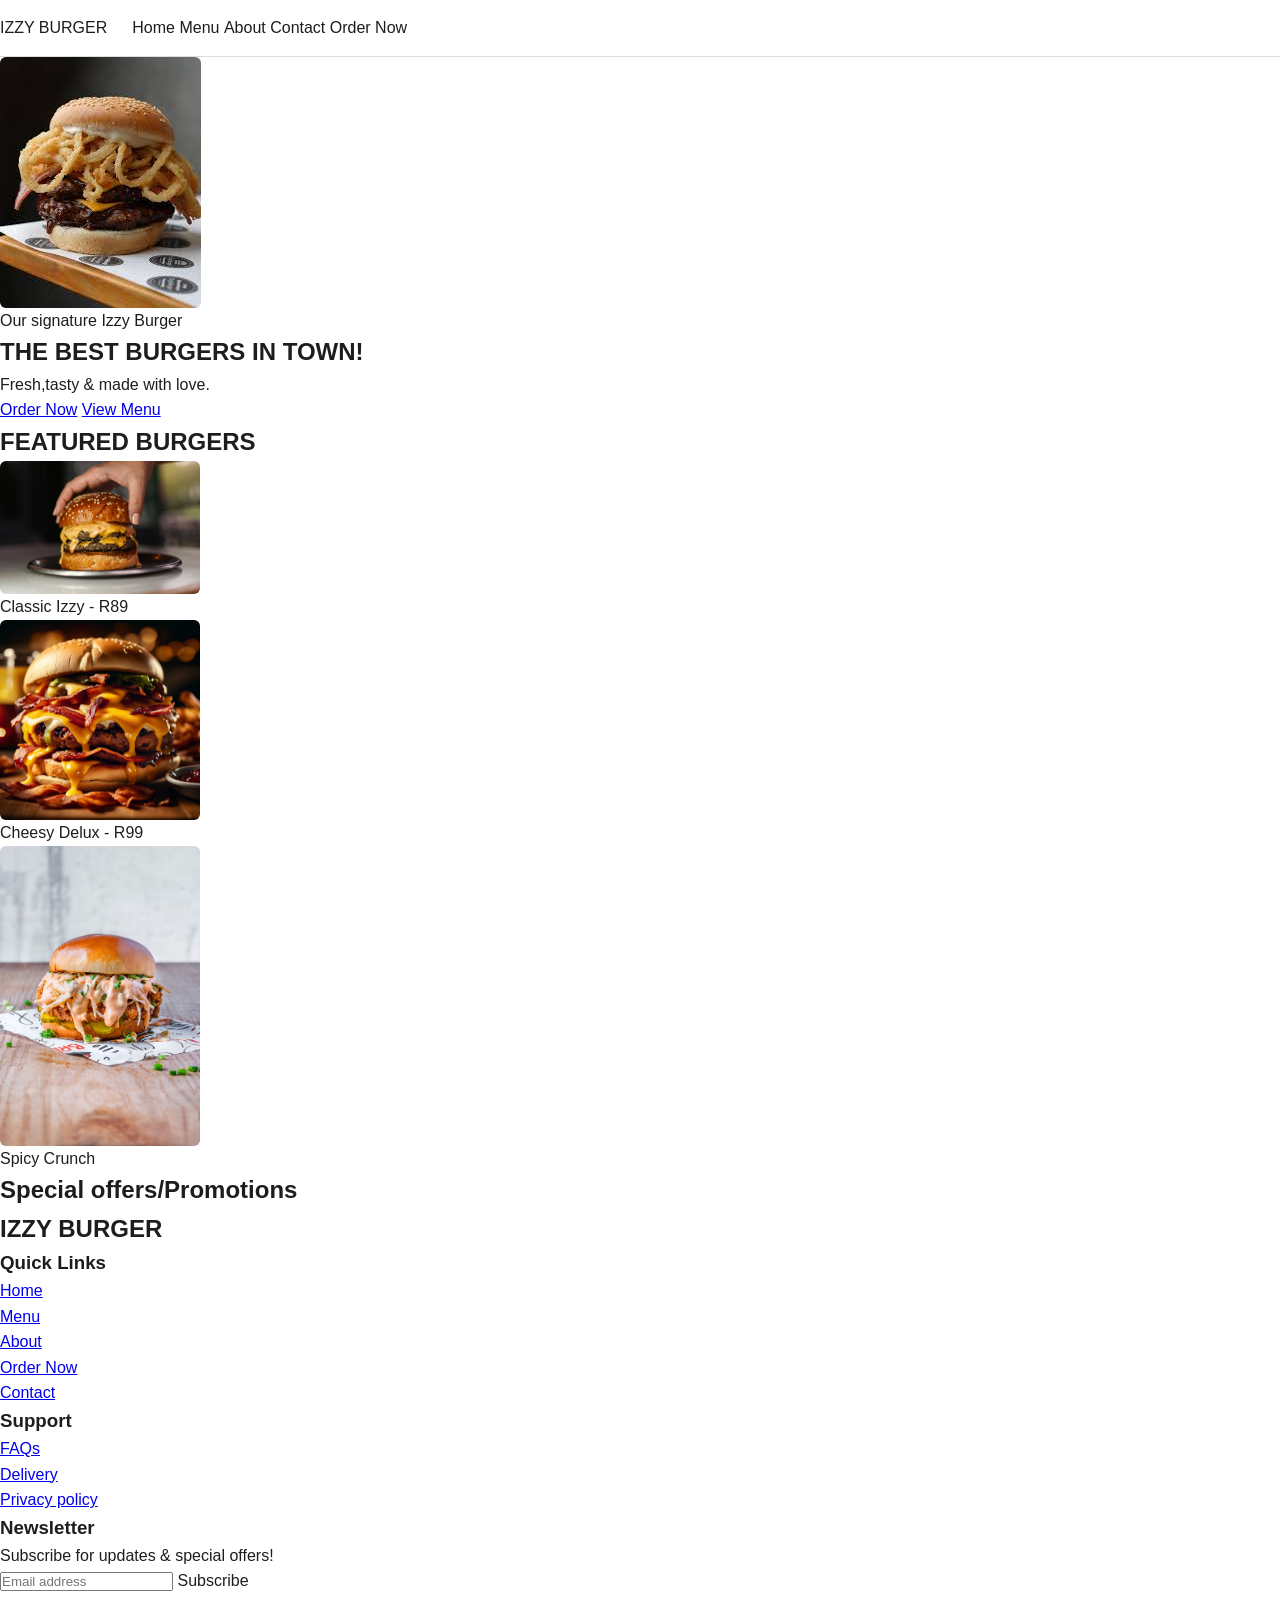
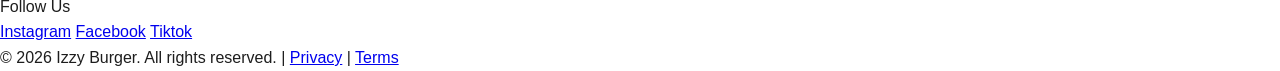
==== index.html @ 78a668bd "Updated" ====
<!DOCTYPE html>
<html lang="en">
<head>
    <meta charset="UTF-8">
    <meta name="viewport" content="width=device-width, initial-scale=1.0">
    <title>Home | Izzy Burger</title>
    <style>
        /*===== CSS VARIABLES ===== */
        /* Define brand colors once so you can update them easily */
       :root {
            --red: #e63946; /* Primary brand color for buttons */
            --yellow-orange: #f4a261; /* Accent color for secondary buttons */
            --black: #1d1d1d; /* Main text and footer background */
            --white: #ffffff; /* Background color */
            --border-gray: #ddd; /* Borders and dividers */
            --light-gray: #fafafa; /* Section background for contrast */
            }
        /* ===== RESET STYLES ===== */
        /* Remove default browser margins and set box-sizing */
        * {
            margin: 0;
            padding: 0;
            box-sizing: border-box;
        }
        body {
            font-family: Arial, Helvetica, sans-serif;
            color: var(--black);
            background: var(--white);
            line-height: 1.6;
        }
        /* ===== LAYOUT CONTAINER ===== */
        /* Centers content and limits width on large screens */
        .container {
            max-width: 1200px;
            margin: 0 auto;
            padding: 0 20px;
        }
        /* ===== IMAGE STYLES ===== */
        /* Make images responsive and add rounded corners */
        img {
            max-width: 100%;
            height: auto;
            display: block;
            border-radius: 6px;
        }
        /* ===== HEADER SECTION ===== */
        /* Sticky header stays at top when scrolling */
        header {
            border-bottom: 1px solid var(--border-gray);
            padding: 15px 0;
            position: sticky;
            top: 0;
            background: var(--white);
            z-index: 100;
        }

        /* Flexbox layout for logo and nav */
        .nav-wrap {
            display: flex;
            justify-content: space-between;
            align-items: center;
            gap: 20px;
        }
        .logo {
            font-weight: bold;
            font-size: 1.2rem;
            letter-spacing: 1px;
        }
        nav {
            display: flex;
            gap: 25px;
        }
        nav a {
            text-decoration: none;
            color: var(--black);
            font-weight: 500;
        }
        nav a:hover {
            color: var(--red); /* Highlight link on hover */
        }
        /* ===== BUTTON STYLES ===== */
        /* Reusable button classes for consistent look */
        .btn {
            padding: 10px 18px;
            border: none;
            border-radius: 6px;
            cursor: pointer;
            font-weight: bold;
            text-decoration: none;
            display: inline-block;
            text-align: center;
            transition: 0.2s ease;
        }
        .btn-red {
            background: var(--red);
            color: var(--white);
        }
        .btn-red:hover {
            opacity: 0.9;
        }
        .btn-outline {
            background: transparent;
            border: 1px solid var(--black);
            color: var(--black);
        }
        .btn-outline:hover {
            background: var(--black);
            color: var(--white);
        }
    </style>
</head>
<body>
    <!-- Header contains site logo and main navigation -->
    <header>
        <nav>
            <!-- Conmany name/ logo area -->
             <span> IZZY BURGER </span>
            <ul>
                <!-- Main navigation links to all pages -->
                <a href="index.html">Home</a>
                <a href="menu.html">Menu</a>
                <a href="about.html">About</a>
                <a href="contact.html">Contact</a>
                <a href="ordernow.html">Order Now</a>
            </ul>
        </nav>
    </header>
    <!-- Main content of homepage -->
    <main>
        <section>
            <figure>
                <img src="Images/signatureburger.jpg" alt="Signature burger image">
                <figcaption>Our signature Izzy Burger </figcaption>
            </figure>
            <h1>THE BEST BURGERS IN TOWN!</h1>
            <P>Fresh,tasty & made with love.</P>
            <!-- Primary CTA buttons-->
            <a href="ordernow.html">Order Now</a>
            <a href="menu.html">View Menu</a>
        </section>

        <!-- Featured products section -->
        <section>
            <h2>FEATURED BURGERS </h2>
            <figure>
                <img src="Images/classicizzy.jpeg" alt=" Classic Izzy burger" width="200" height="150">
                <figcaption>Classic Izzy - R89 </figcaption>
            </figure>
            <figure>
                <img src="Images/cheesydelux.jpg" alt="Cheesy Delux Burger" width="200" height="150">
                <figcaption>Cheesy Delux - R99</figcaption>
            </figure>
            <figure>
                <img src="Images/Spicycrunch.jpg" alt="Spicy Crunch" width="200" height="150">
                <figcaption>Spicy Crunch</figcaption>
            </figure>
        </section>
        <section>
            <h2>Special offers/Promotions</h2>
        </section>
    </main>
    <footer>
        <h2>IZZY BURGER</h2>
        <div>
            <h3>Quick Links</h3>
            <a href="index.html">Home</a><br>
            <a href="menu.html">Menu</a><br>
            <a href="about.html">About</a><br>
            <a href="ordernow.html">Order Now</a><br>
            <a href="contact.html">Contact</a><br>
        </div>
        <!--Customer support links-->
        <div>
            <h3>Support</h3>
            <a href="#">FAQs</a><br>
            <a href="#">Delivery</a><br>
            <a href="#">Privacy policy</a>
        </div>
        <!--Newsletter signup form-->
        <div>
            <h3>Newsletter</h3>
            <p>Subscribe for updates & special offers! </p>
            <form>
                <input type="email" placeholder="Email address">
                <buuton>Subscribe</buuton>
            </form>
        </div>
        <div>
            <!--Social media links-->
            <p>Follow Us</p>
            <a href="#">Instagram</a>
            <a href="#">Facebook</a>
            <a href="#">Tiktok</a>
        </div>
        <!--Copyright and legal links-->
        <p>&copy; 2026 Izzy Burger. All rights reserved. | <a href="#">Privacy</a> | <a href="#">Terms</a></p>
    </footer>
</body>
</html>
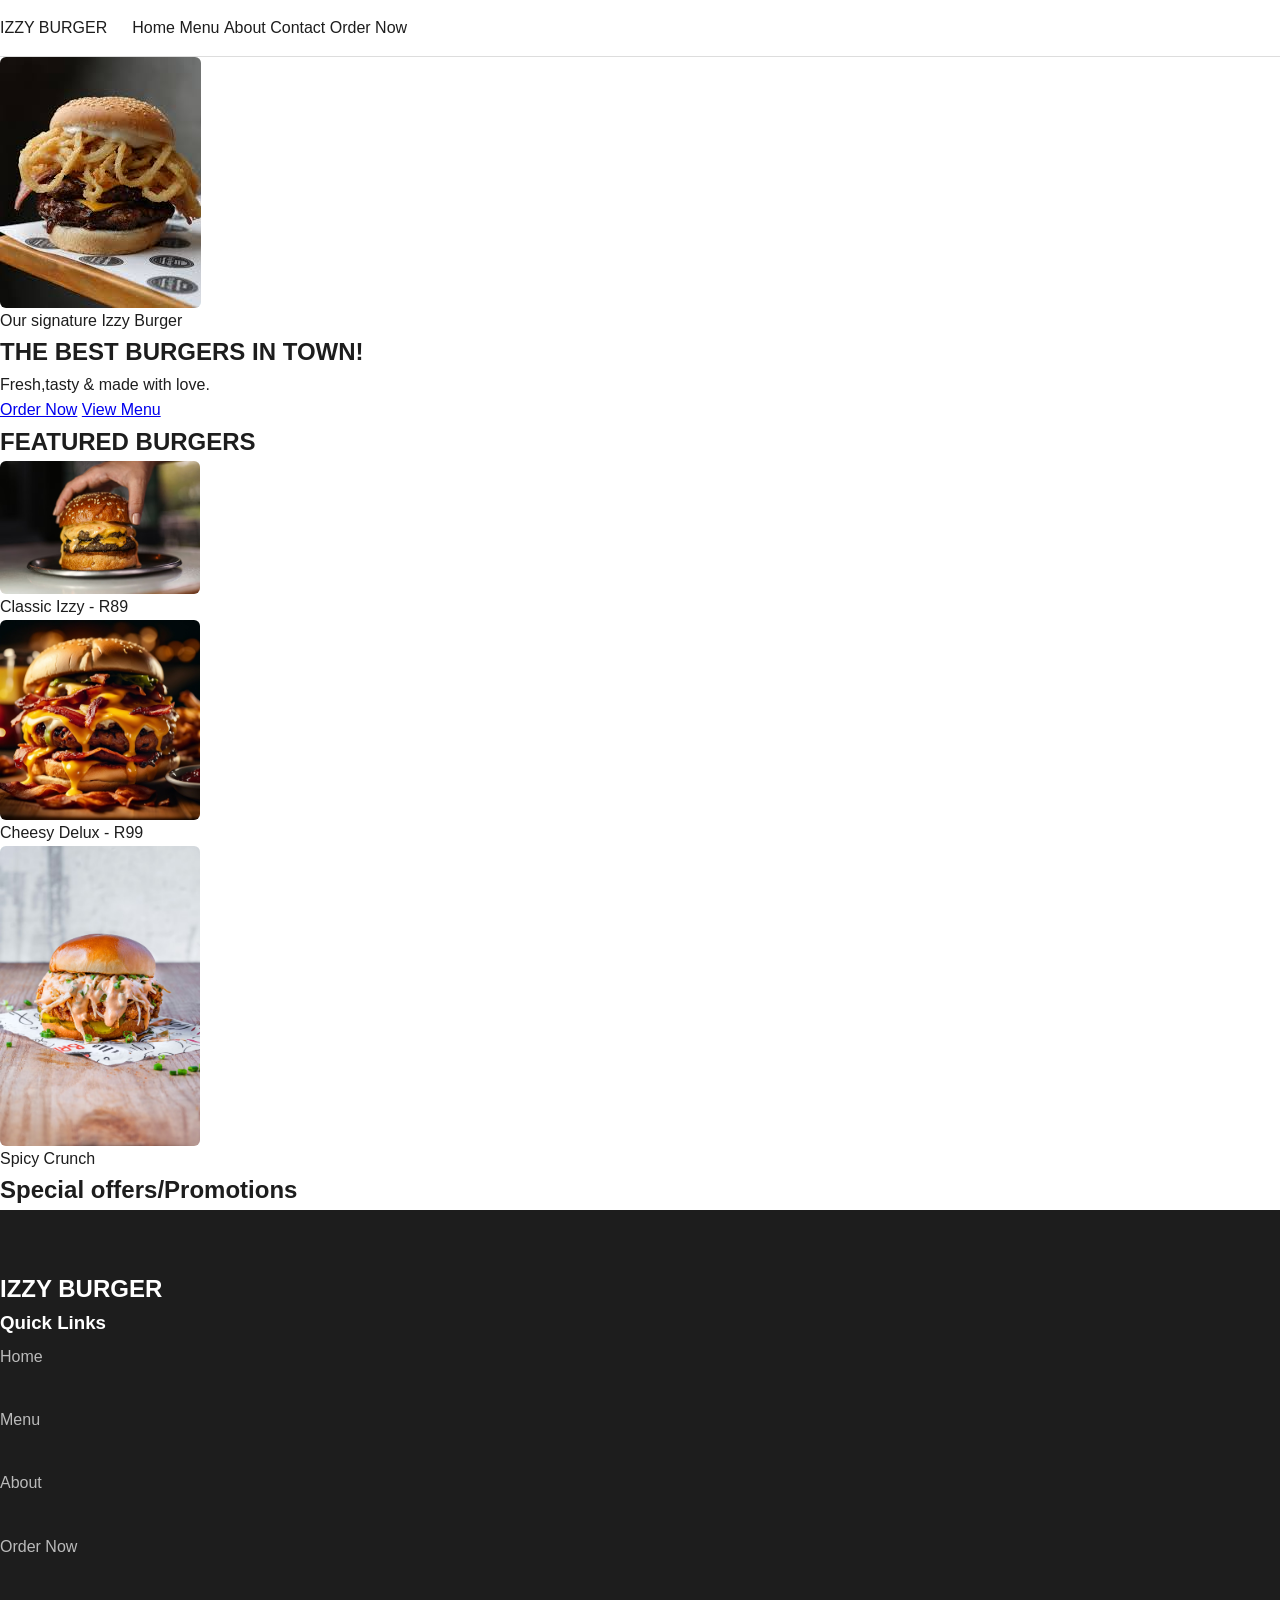
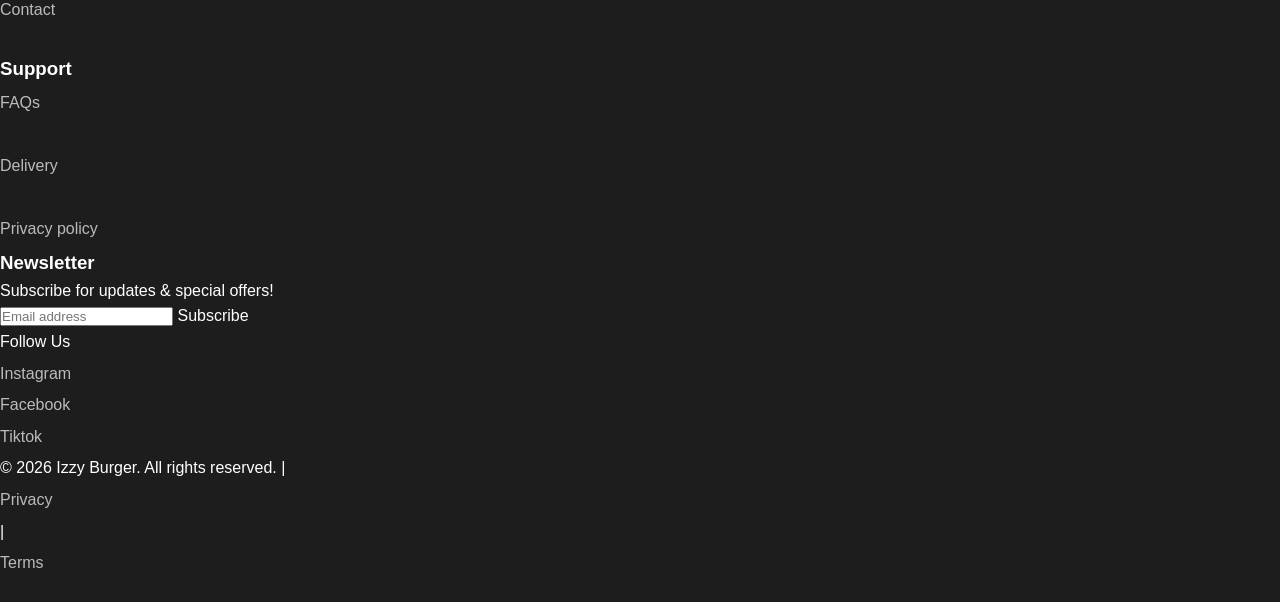
==== commit 2140da61: "Updated css" ====
--- a/index.html
+++ b/index.html
@@ -106,6 +106,125 @@
         .btn-outline:hover {
             background: var(--black);
             color: var(--white);
+        }
+        /* ===== HERO SECTION ===== */
+        /* Main banner area with image and text side by side */
+        .hero-section {
+            padding: 60px 0;
+        }
+        .hero {
+            display: flex;
+            gap: 40px;
+            align-items: center;
+            flex-wrap: wrap; /* Stack on smaller screens */
+        }
+        .hero-img {
+            flex: 1;
+            min-width: 280px;
+        }
+        .hero-text {
+            flex: 1;
+            min-width: 280px;
+        }
+        .hero-text h1 {
+            font-size: 2.8rem;
+            line-height: 1.2;
+            margin-bottom: 10px;
+        }
+        .hero-buttons {
+            margin-top: 20px;
+            display: flex;
+            gap: 12px;
+            flex-wrap: wrap;
+        }
+        /* ===== FEATURED BURGERS SECTION ===== */
+        /* Grid layout for product cards */
+        .featured {
+            padding: 60px 0;
+            background: var(--light-gray);
+        }
+        .featured h2 {
+            text-align: center;
+            margin-bottom: 10px;
+        }
+        .grid {
+            display: grid;
+            grid-template-columns: repeat(auto-fit, minmax(220px, 1fr));
+            gap: 25px;
+            margin-top: 30px;
+        }
+        .card {
+            border: 1px solid var(--border-gray);
+            border-radius: 10px;
+            padding: 15px;
+            text-align: center;
+            background: var(--white);
+            transition: transform 0.2s ease, box-shadow 0.2s ease;
+        }
+        .card:hover {
+            transform: translateY(-4px); /* Lift effect on hover */
+            box-shadow: 0 4px 12px rgba(0,0,0,0.1);
+        }
+        .card img {
+            height: 160px;
+            object-fit: cover; /* Crop image to fit nicely */
+            margin-bottom: 12px;
+        }
+        /* ===== PROMOTIONS SECTION ===== */
+        /* Simple box for special offers */
+        .promotions {
+            padding: 40px 0 80px;
+        }
+        .banner-box {
+            border: 1px dashed var(--border-gray);
+            padding: 25px;
+            text-align: center;
+            border-radius: 8px;
+            font-weight: bold;
+            font-size: 1.1rem;
+            background: var(--white);
+        }
+        /* ===== FOOTER SECTION ===== */
+        /* Dark footer with grid layout for links */
+        footer {
+            background: var(--black);
+            color: var(--white);
+            padding: 60px 0 20px;
+        }
+        .footer-grid {
+            display: grid;
+            grid-template-columns: repeat(auto-fit, minmax(180px, 1fr));
+            gap: 35px;
+            margin-bottom: 40px;
+        }
+        footer a {
+            color: #bbb;
+            text-decoration: none;
+            display: block;
+            margin: 6px 0;
+        }
+        footer a:hover {
+            color: var(--white);
+        }
+        .footer-bottom {
+            text-align: center;
+            border-top: 1px solid #333;
+            padding-top: 20px;
+            font-size: 0.9rem;
+            color: #aaa;
+        }
+        /* ===== RESPONSIVE DESIGN ===== */
+        /* Adjust layout for tablets and phones */
+        @media (max-width: 768px) {
+        .hero-text h1 {
+            font-size: 2rem;
+        }
+        nav {
+            display: none; /* Hide nav on mobile for simplicity */
+        }
+        .hero-buttons {
+            justify-content: center;
+        }
         }
     </style>
 </head>
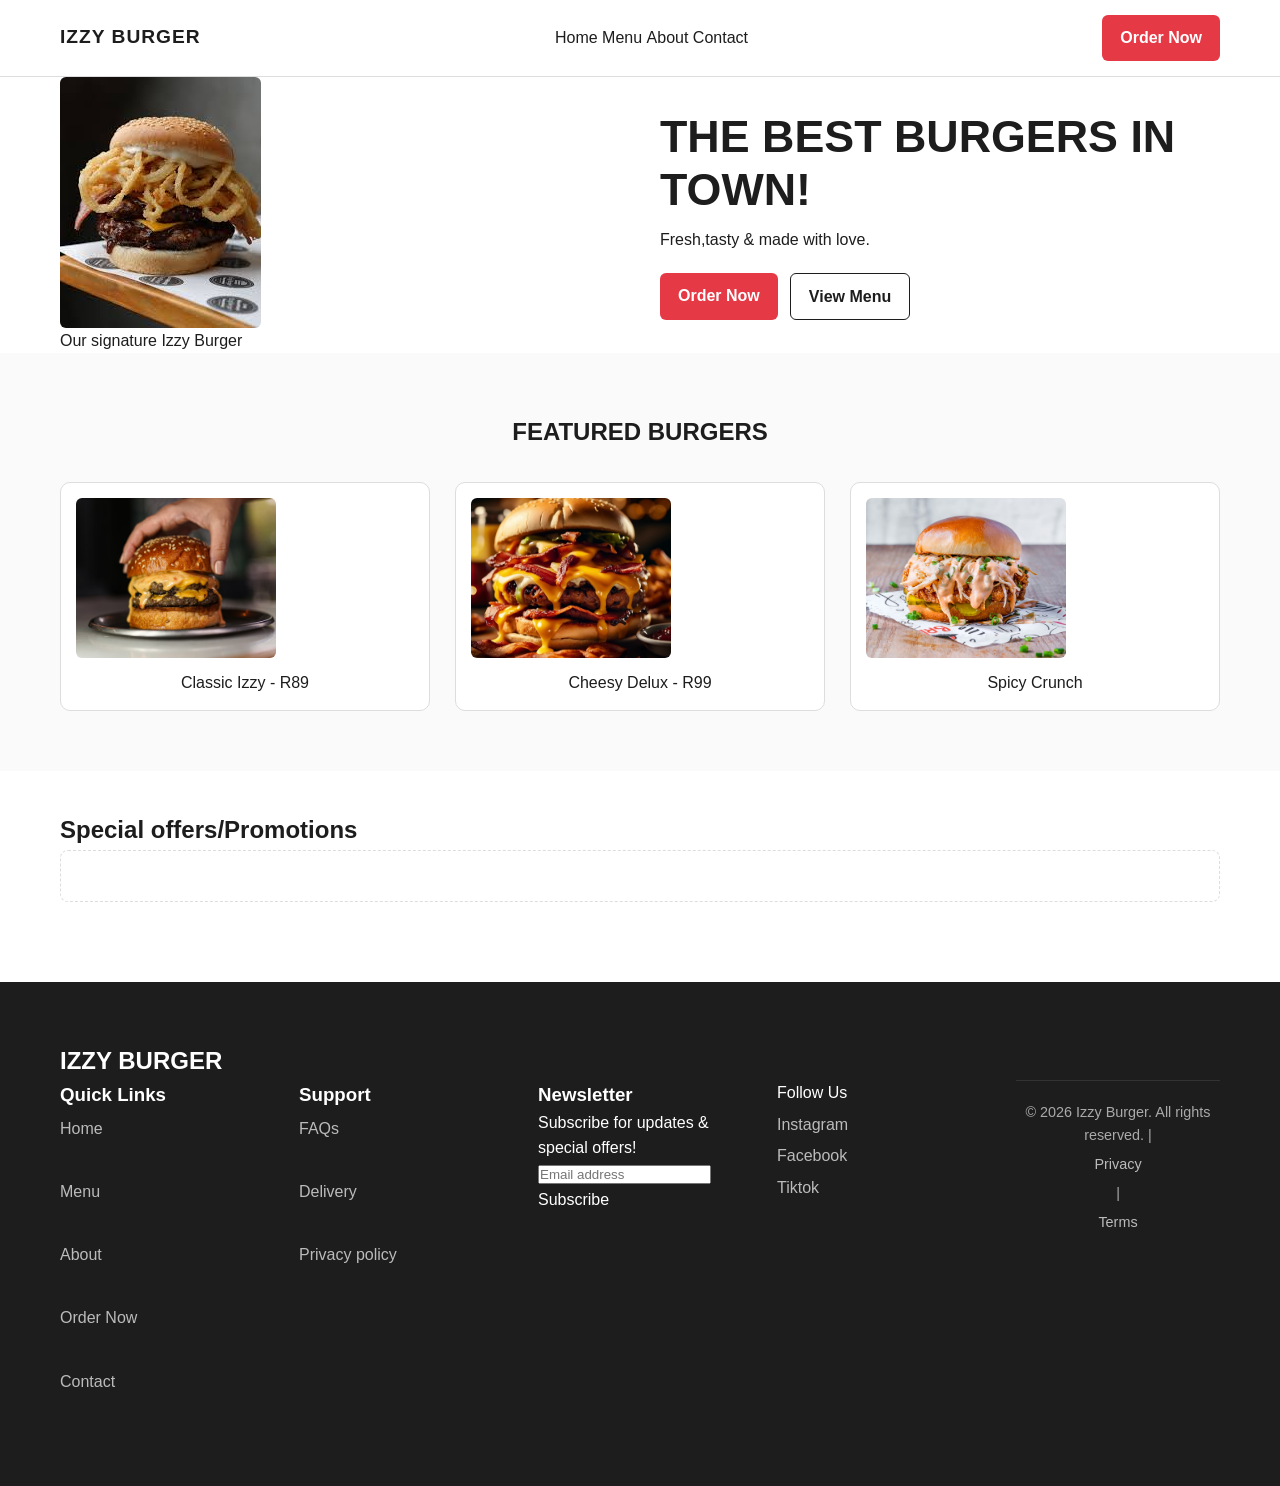
==== commit 7b8146d8: "Updated" ====
--- a/index.html
+++ b/index.html
@@ -231,55 +231,70 @@
 <body>
     <!-- Header contains site logo and main navigation -->
     <header>
-        <nav>
+        <div class = "nav-wrap container">
             <!-- Conmany name/ logo area -->
-             <span> IZZY BURGER </span>
+             <span class = "logo"> IZZY BURGER </span>
+             <nav>
             <ul>
                 <!-- Main navigation links to all pages -->
                 <a href="index.html">Home</a>
                 <a href="menu.html">Menu</a>
                 <a href="about.html">About</a>
                 <a href="contact.html">Contact</a>
-                <a href="ordernow.html">Order Now</a>
+            </nav>
+                <a href="ordernow.html" class="btn btn-red">Order Now</a>
             </ul>
-        </nav>
+        </div>
     </header>
     <!-- Main content of homepage -->
     <main>
-        <section>
-            <figure>
+        <section class="hero container">
+            <figure class="hero-img">
                 <img src="Images/signatureburger.jpg" alt="Signature burger image">
                 <figcaption>Our signature Izzy Burger </figcaption>
             </figure>
+            <div class="hero-text">
             <h1>THE BEST BURGERS IN TOWN!</h1>
             <P>Fresh,tasty & made with love.</P>
             <!-- Primary CTA buttons-->
-            <a href="ordernow.html">Order Now</a>
-            <a href="menu.html">View Menu</a>
+                <div class="hero-buttons">
+            <a href="ordernow.html" class="btn btn-red">Order Now</a>
+            <a href="menu.html" class="btn btn-outline">View Menu</a>
+                </div>
+            </div>
         </section>
 
         <!-- Featured products section -->
-        <section>
+        <section class="featured">
+            <div class="container">
             <h2>FEATURED BURGERS </h2>
-            <figure>
+            <div class="grid">
+            <figure class="card">
                 <img src="Images/classicizzy.jpeg" alt=" Classic Izzy burger" width="200" height="150">
                 <figcaption>Classic Izzy - R89 </figcaption>
             </figure>
-            <figure>
+            <figure class="card">
                 <img src="Images/cheesydelux.jpg" alt="Cheesy Delux Burger" width="200" height="150">
                 <figcaption>Cheesy Delux - R99</figcaption>
             </figure>
-            <figure>
+            <figure class="card">
                 <img src="Images/Spicycrunch.jpg" alt="Spicy Crunch" width="200" height="150">
                 <figcaption>Spicy Crunch</figcaption>
             </figure>
+            </div>
+            </div>
         </section>
-        <section>
+        <section class="promotions">
+            <div class="container">
             <h2>Special offers/Promotions</h2>
+            <div class="banner-box"></div>
+            </div>
         </section>
     </main>
     <footer>
+        <div class="container">
         <h2>IZZY BURGER</h2>
+        <div class="footer-grid">
         <div>
             <h3>Quick Links</h3>
             <a href="index.html">Home</a><br>
@@ -312,7 +327,10 @@
             <a href="#">Tiktok</a>
         </div>
         <!--Copyright and legal links-->
+        <div class="footer-bottom">
         <p>&copy; 2026 Izzy Burger. All rights reserved. | <a href="#">Privacy</a> | <a href="#">Terms</a></p>
+        </div>
+        </div>
     </footer>
 </body>
 </html>
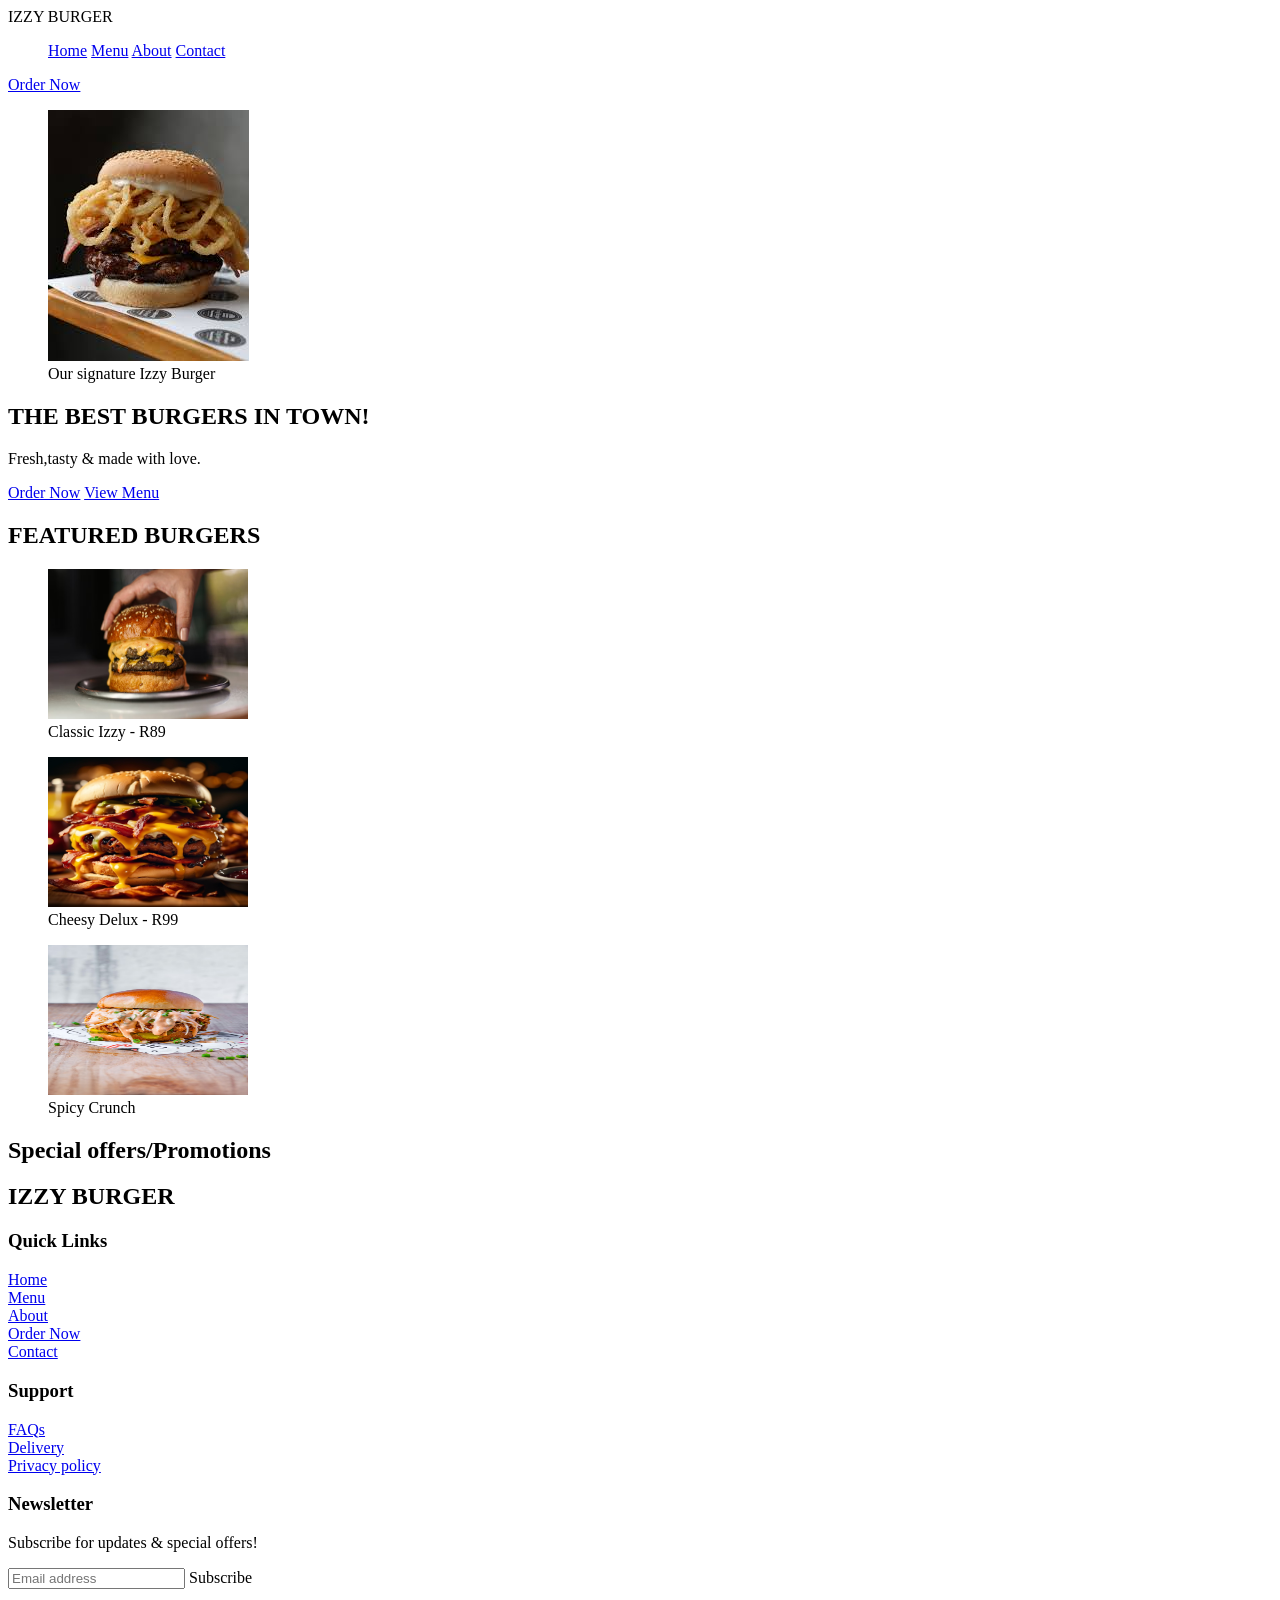
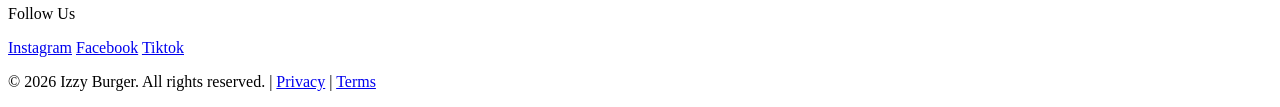
==== commit 3b195f6b: "Updated" ====
--- a/index.html
+++ b/index.html
@@ -4,229 +4,7 @@
     <meta charset="UTF-8">
     <meta name="viewport" content="width=device-width, initial-scale=1.0">
     <title>Home | Izzy Burger</title>
-    <style>
-        /*===== CSS VARIABLES ===== */
-        /* Define brand colors once so you can update them easily */
-       :root {
-            --red: #e63946; /* Primary brand color for buttons */
-            --yellow-orange: #f4a261; /* Accent color for secondary buttons */
-            --black: #1d1d1d; /* Main text and footer background */
-            --white: #ffffff; /* Background color */
-            --border-gray: #ddd; /* Borders and dividers */
-            --light-gray: #fafafa; /* Section background for contrast */
-            }
-        /* ===== RESET STYLES ===== */
-        /* Remove default browser margins and set box-sizing */
-        * {
-            margin: 0;
-            padding: 0;
-            box-sizing: border-box;
-        }
-        body {
-            font-family: Arial, Helvetica, sans-serif;
-            color: var(--black);
-            background: var(--white);
-            line-height: 1.6;
-        }
-        /* ===== LAYOUT CONTAINER ===== */
-        /* Centers content and limits width on large screens */
-        .container {
-            max-width: 1200px;
-            margin: 0 auto;
-            padding: 0 20px;
-        }
-        /* ===== IMAGE STYLES ===== */
-        /* Make images responsive and add rounded corners */
-        img {
-            max-width: 100%;
-            height: auto;
-            display: block;
-            border-radius: 6px;
-        }
-        /* ===== HEADER SECTION ===== */
-        /* Sticky header stays at top when scrolling */
-        header {
-            border-bottom: 1px solid var(--border-gray);
-            padding: 15px 0;
-            position: sticky;
-            top: 0;
-            background: var(--white);
-            z-index: 100;
-        }
-
-        /* Flexbox layout for logo and nav */
-        .nav-wrap {
-            display: flex;
-            justify-content: space-between;
-            align-items: center;
-            gap: 20px;
-        }
-        .logo {
-            font-weight: bold;
-            font-size: 1.2rem;
-            letter-spacing: 1px;
-        }
-        nav {
-            display: flex;
-            gap: 25px;
-        }
-        nav a {
-            text-decoration: none;
-            color: var(--black);
-            font-weight: 500;
-        }
-        nav a:hover {
-            color: var(--red); /* Highlight link on hover */
-        }
-        /* ===== BUTTON STYLES ===== */
-        /* Reusable button classes for consistent look */
-        .btn {
-            padding: 10px 18px;
-            border: none;
-            border-radius: 6px;
-            cursor: pointer;
-            font-weight: bold;
-            text-decoration: none;
-            display: inline-block;
-            text-align: center;
-            transition: 0.2s ease;
-        }
-        .btn-red {
-            background: var(--red);
-            color: var(--white);
-        }
-        .btn-red:hover {
-            opacity: 0.9;
-        }
-        .btn-outline {
-            background: transparent;
-            border: 1px solid var(--black);
-            color: var(--black);
-        }
-        .btn-outline:hover {
-            background: var(--black);
-            color: var(--white);
-        }
-        /* ===== HERO SECTION ===== */
-        /* Main banner area with image and text side by side */
-        .hero-section {
-            padding: 60px 0;
-        }
-        .hero {
-            display: flex;
-            gap: 40px;
-            align-items: center;
-            flex-wrap: wrap; /* Stack on smaller screens */
-        }
-        .hero-img {
-            flex: 1;
-            min-width: 280px;
-        }
-        .hero-text {
-            flex: 1;
-            min-width: 280px;
-        }
-        .hero-text h1 {
-            font-size: 2.8rem;
-            line-height: 1.2;
-            margin-bottom: 10px;
-        }
-        .hero-buttons {
-            margin-top: 20px;
-            display: flex;
-            gap: 12px;
-            flex-wrap: wrap;
-        }
-        /* ===== FEATURED BURGERS SECTION ===== */
-        /* Grid layout for product cards */
-        .featured {
-            padding: 60px 0;
-            background: var(--light-gray);
-        }
-        .featured h2 {
-            text-align: center;
-            margin-bottom: 10px;
-        }
-        .grid {
-            display: grid;
-            grid-template-columns: repeat(auto-fit, minmax(220px, 1fr));
-            gap: 25px;
-            margin-top: 30px;
-        }
-        .card {
-            border: 1px solid var(--border-gray);
-            border-radius: 10px;
-            padding: 15px;
-            text-align: center;
-            background: var(--white);
-            transition: transform 0.2s ease, box-shadow 0.2s ease;
-        }
-        .card:hover {
-            transform: translateY(-4px); /* Lift effect on hover */
-            box-shadow: 0 4px 12px rgba(0,0,0,0.1);
-        }
-        .card img {
-            height: 160px;
-            object-fit: cover; /* Crop image to fit nicely */
-            margin-bottom: 12px;
-        }
-        /* ===== PROMOTIONS SECTION ===== */
-        /* Simple box for special offers */
-        .promotions {
-            padding: 40px 0 80px;
-        }
-        .banner-box {
-            border: 1px dashed var(--border-gray);
-            padding: 25px;
-            text-align: center;
-            border-radius: 8px;
-            font-weight: bold;
-            font-size: 1.1rem;
-            background: var(--white);
-        }
-        /* ===== FOOTER SECTION ===== */
-        /* Dark footer with grid layout for links */
-        footer {
-            background: var(--black);
-            color: var(--white);
-            padding: 60px 0 20px;
-        }
-        .footer-grid {
-            display: grid;
-            grid-template-columns: repeat(auto-fit, minmax(180px, 1fr));
-            gap: 35px;
-            margin-bottom: 40px;
-        }
-        footer a {
-            color: #bbb;
-            text-decoration: none;
-            display: block;
-            margin: 6px 0;
-        }
-        footer a:hover {
-            color: var(--white);
-        }
-        .footer-bottom {
-            text-align: center;
-            border-top: 1px solid #333;
-            padding-top: 20px;
-            font-size: 0.9rem;
-            color: #aaa;
-        }
-        /* ===== RESPONSIVE DESIGN ===== */
-        /* Adjust layout for tablets and phones */
-        @media (max-width: 768px) {
-        .hero-text h1 {
-            font-size: 2rem;
-        }
-        nav {
-            display: none; /* Hide nav on mobile for simplicity */
-        }
-        .hero-buttons {
-            justify-content: center;
-        }
-        }
-    </style>
+    <link rel="stylesheet" href="style.css">
 </head>
 <body>
     <!-- Header contains site logo and main navigation -->
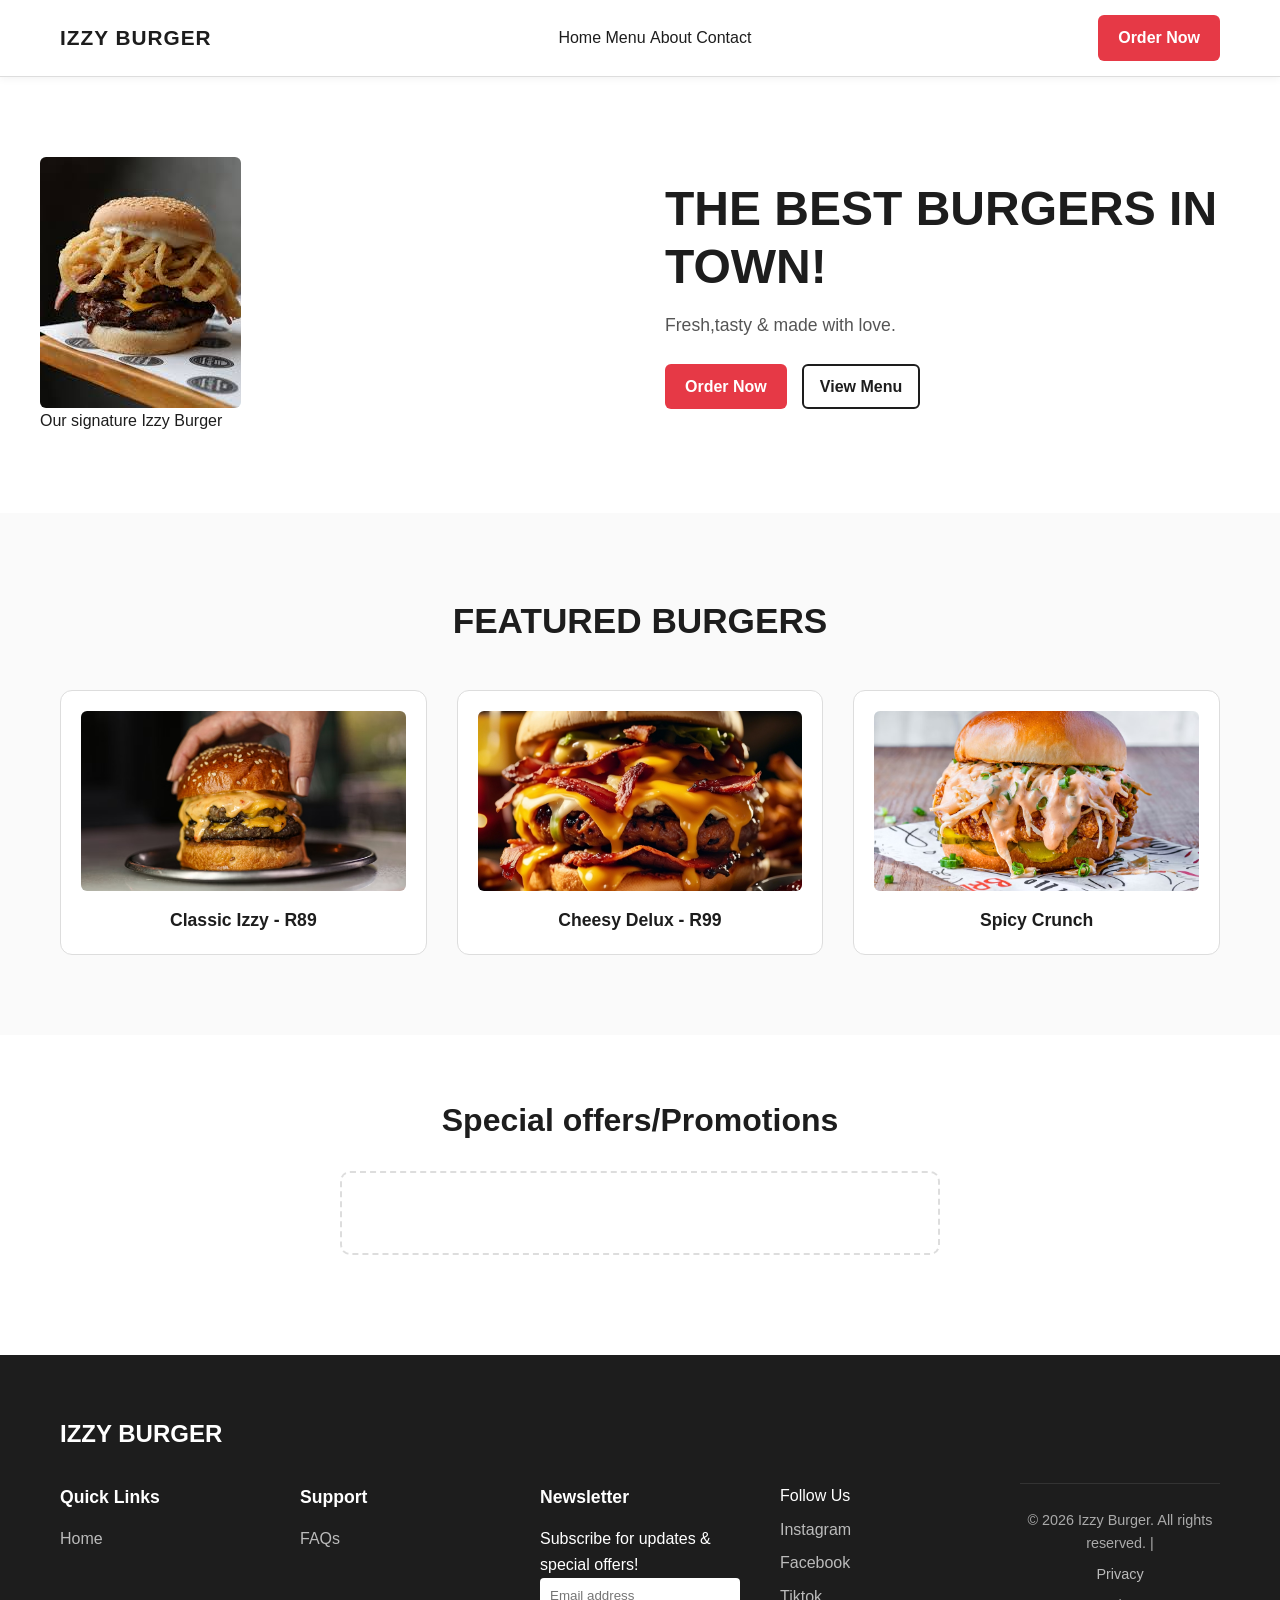
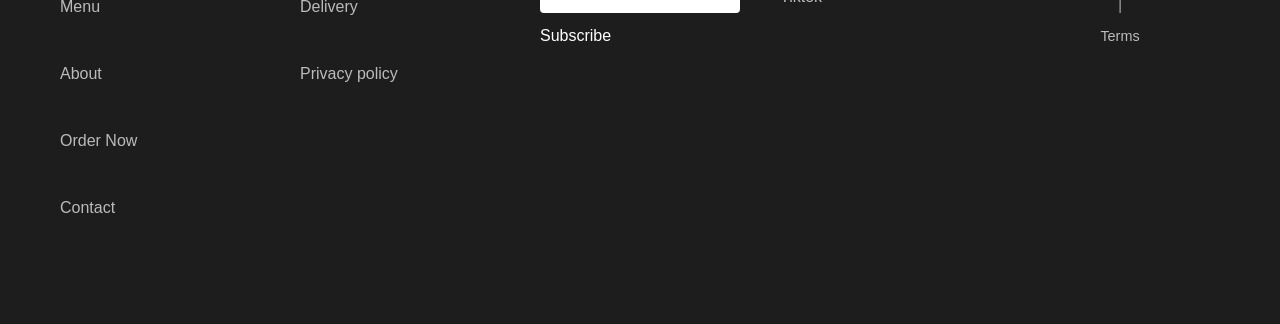
==== commit c7a1eb81: "Updated" ====
--- a/index.html
+++ b/index.html
@@ -4,7 +4,7 @@
     <meta charset="UTF-8">
     <meta name="viewport" content="width=device-width, initial-scale=1.0">
     <title>Home | Izzy Burger</title>
-    <link rel="stylesheet" href="style.css">
+    <link rel="stylesheet" href="css/style.css">
 </head>
 <body>
     <!-- Header contains site logo and main navigation -->
--- a/css/style.css
+++ b/css/style.css
@@ -0,0 +1,268 @@
+/* ===== IZZY BURGER - GLOBAL STYLESHEET ===== */
+
+/* ===== CSS VARIABLES ===== */
+    :root {
+        --red: #e63946;
+        --black: #1d1d1d;
+        --white: #ffffff;
+        --border-gray: #ddd;
+        --light-gray: #fafafa;
+    }
+
+/* ===== RESET ===== */
+    * { margin: 0; padding: 0; box-sizing: border-box; }
+
+    body {
+        font-family: Arial, Helvetica, sans-serif;
+        color: var(--black);
+        background: var(--white);
+        line-height: 1.6;
+    }
+
+    a { text-decoration: none; color: inherit; }
+    img { max-width: 100%; height: auto; display: block; border-radius: 6px; }
+
+/* ===== LAYOUT ===== */
+    .container { max-width: 1200px; margin: 0 auto; padding: 0 20px; }
+
+/* ===== HEADER ===== */
+    header {
+        border-bottom: 1px solid var(--border-gray);
+        padding: 15px 0;
+        position: sticky;
+        top: 0;
+        background: var(--white);
+        z-index: 100;
+        box-shadow: 0 2px 8px rgba(0,0,0,0.05);
+    }
+
+    .nav-wrap {
+        display: flex;
+        justify-content: space-between;
+        align-items: center;
+        gap: 20px;
+        }
+    .logo { font-weight: bold; font-size: 1.3rem; letter-spacing: 1px; }
+    nav { display: flex; gap: 30px; align-items: center; }
+    nav a { font-weight: 500; transition: color 0.2s; }
+    nav a:hover { color: var(--red); }
+
+    .cart {
+        background: var(--red);
+        color: var(--white);
+        padding: 6px 12px;
+        border-radius: 20px;
+        font-weight: bold;
+        font-size: 0.9rem;
+    }
+
+/* ===== BUTTONS ===== */
+    .btn {
+        padding: 10px 20px;
+        border-radius: 6px;
+        font-weight: bold;
+        display: inline-block;
+        transition: all 0.2s ease;
+        cursor: pointer;
+        border: none;
+        font-family: inherit;
+        font-size: 1rem;
+    }
+    .btn-red { background: var(--red); color: var(--white); }
+    .btn-red:hover { opacity: 0.9; transform: translateY(-2px); }
+    .btn-outline {
+        background: transparent;
+        border: 2px solid var(--black);
+        color: var(--black);
+        padding: 8px 16px;
+    }
+    .btn-outline:hover { background: var(--black); color: var(--white); }
+
+/* ===== FOOTER ===== */
+    footer {
+        background: var(--black);
+        color: var(--white);
+        padding: 60px 0 20px;
+    }
+    footer h2 { margin-bottom: 30px; font-size: 1.5rem; }
+    .footer-grid {
+        display: grid;
+        grid-template-columns: repeat(auto-fit, minmax(200px, 1fr));
+        gap: 40px;
+        margin-bottom: 50px;
+    }
+    footer h3 { margin-bottom: 15px; font-size: 1.1rem; }
+    footer a { color: #bbb; display: block; margin: 8px 0; transition: color 0.2s; }
+    footer a:hover { color: var(--white); }
+    footer input[type="email"] {
+        padding: 10px;
+        width: 100%;
+        margin-bottom: 10px;
+        border: none;
+        border-radius: 4px;
+        font-family: inherit;
+    }
+
+    .footer-bottom {
+        text-align: center;
+        border-top: 1px solid #333;
+        padding-top: 25px;
+        font-size: 0.9rem;
+        color: #aaa;
+    }
+
+/* ===== HOME PAGE ===== */
+    .hero {
+        display: flex;
+        gap: 50px;
+        align-items: center;
+        padding: 80px 0;
+        flex-wrap: wrap;
+    }
+    .hero-img { flex: 1; min-width: 300px; }
+    .hero-text { flex: 1; min-width: 300px; }
+    .hero-text h1 { font-size: 3rem; line-height: 1.2; margin-bottom: 15px; }
+    .hero-text p { font-size: 1.1rem; margin-bottom: 25px; color: #555; }
+    .hero-buttons { display: flex; gap: 15px; flex-wrap: wrap; }
+    .featured {
+        padding: 80px 0;
+        background: var(--light-gray);
+    }
+    .featured h2 { text-align: center; font-size: 2.2rem; margin-bottom: 40px; }
+    .grid {
+        display: grid;
+        grid-template-columns: repeat(auto-fit, minmax(250px, 1fr));
+        gap: 30px;
+    }
+    .card {
+        border: 1px solid var(--border-gray);
+        border-radius: 12px;
+        padding: 20px;
+        text-align: center;
+        background: var(--white);
+        transition: transform 0.3s ease, box-shadow 0.3s ease;
+    }
+
+    .card:hover { transform: translateY(-6px); box-shadow: 0 8px 20px rgba(0,0,0,0.12); }
+    .card img { height: 180px; object-fit: cover; margin-bottom: 15px; width: 100%; }
+    .card figcaption { font-weight: bold; font-size: 1.1rem; }
+    .promotions {
+        padding: 60px 0 100px;
+        text-align: center;
+    }
+    .promotions h2 { font-size: 2rem; margin-bottom: 25px; }
+    .banner-box {
+        border: 2px dashed var(--border-gray);
+        padding: 40px;
+        border-radius: 10px;
+        font-weight: bold;
+        font-size: 1.2rem;
+        background: var(--white);
+        max-width: 600px;
+        margin: 0 auto;
+    }
+
+/* ===== MENU + ORDER PAGES ===== */
+    .menu-section, .order-section { padding: 80px 0; }
+    .menu-section h1, .order-section h1 {
+        font-size: 2.8rem;
+        text-align: center;
+        margin-bottom: 30px;
+    }
+    .filter-buttons, .category-tabs {
+        display: flex;
+        gap: 15px;
+        justify-content: center;
+        margin-bottom: 50px;
+        flex-wrap: wrap;
+    }
+    .menu-grid, .product-grid {
+        display: grid;
+        grid-template-columns: repeat(auto-fit, minmax(250px, 1fr));
+        gap: 30px;
+    }
+    .menu-card, .product-card {
+        border: 1px solid var(--border-gray);
+        border-radius: 12px;
+        padding: 20px;
+        text-align: center;
+        background: var(--white);
+        transition: transform 0.3s ease, box-shadow 0.3s ease;
+    }
+    .menu-card:hover, .product-card:hover {
+        transform: translateY(-6px);
+        box-shadow: 0 8px 20px rgba(0,0,0,0.12);
+    }
+    .menu-card img, .product-card img {
+        height: 180px;
+        object-fit: cover;
+        width: 100%;
+        margin-bottom: 15px;
+    }
+    .menu-card figcaption, .product-card h3 {
+        font-weight: bold;
+        font-size: 1.1rem;
+        margin-bottom: 8px;
+    }
+    .product-card p { color: #666; font-size: 0.95rem; margin-bottom: 10px; }
+    .price { font-weight: bold; font-size: 1.1rem; color: var(--red); }
+    .btn-add { width: 100%; margin-top: 15px; }
+
+/* ===== ABOUT PAGE ===== */
+    .about-section { padding: 100px 0; }
+    .about-section h1 { font-size: 2.8rem; margin-bottom: 25px; text-align: center; }
+    .about-section p {
+        font-size: 1.15rem;
+        max-width: 800px;
+        margin: 0 auto;
+        color: #444;
+        text-align: center;
+    }
+
+/* ===== CONTACT PAGE ===== */
+    .contact-section { padding: 80px 0; background: var(--light-gray); }
+    .contact-section h1 { font-size: 2.8rem; text-align: center; margin-bottom: 40px; }
+    .contact-form {
+        max-width: 600px;
+        margin: 0 auto;
+        background: var(--white);
+        padding: 40px;
+        border-radius: 10px;
+        box-shadow: 0 4px 12px rgba(0,0,0,0.08);
+    }
+    .form-group { margin-bottom: 20px; }
+    .form-group label {
+        display: block;
+        margin-bottom: 8px;
+        font-weight: bold;
+        font-size: 0.95rem;
+    }
+    .form-group input,
+    .form-group textarea {
+        width: 100%;
+        padding: 12px;
+        border: 1px solid var(--border-gray);
+        border-radius: 6px;
+        font-family: inherit;
+        font-size: 1rem;
+        transition: border-color 0.2s;
+    }
+    .form-group input:focus,
+    .form-group textarea:focus {
+        outline: none;
+        border-color: var(--red);
+    }
+    .form-group textarea { resize: vertical; min-height: 120px; }
+    .btn-submit { width: 100%; margin-top: 10px; }
+
+/* ===== RESPONSIVE ===== */
+    @media (max-width: 768px) {
+    .hero-text h1,
+    .menu-section h1,
+    .order-section h1,
+    .about-section h1,
+    .contact-section h1 { font-size: 2.2rem; }
+    nav { display: none; }
+    .hero-buttons { justify-content: center; }
+    .contact-form { padding: 25px; }
+    }
